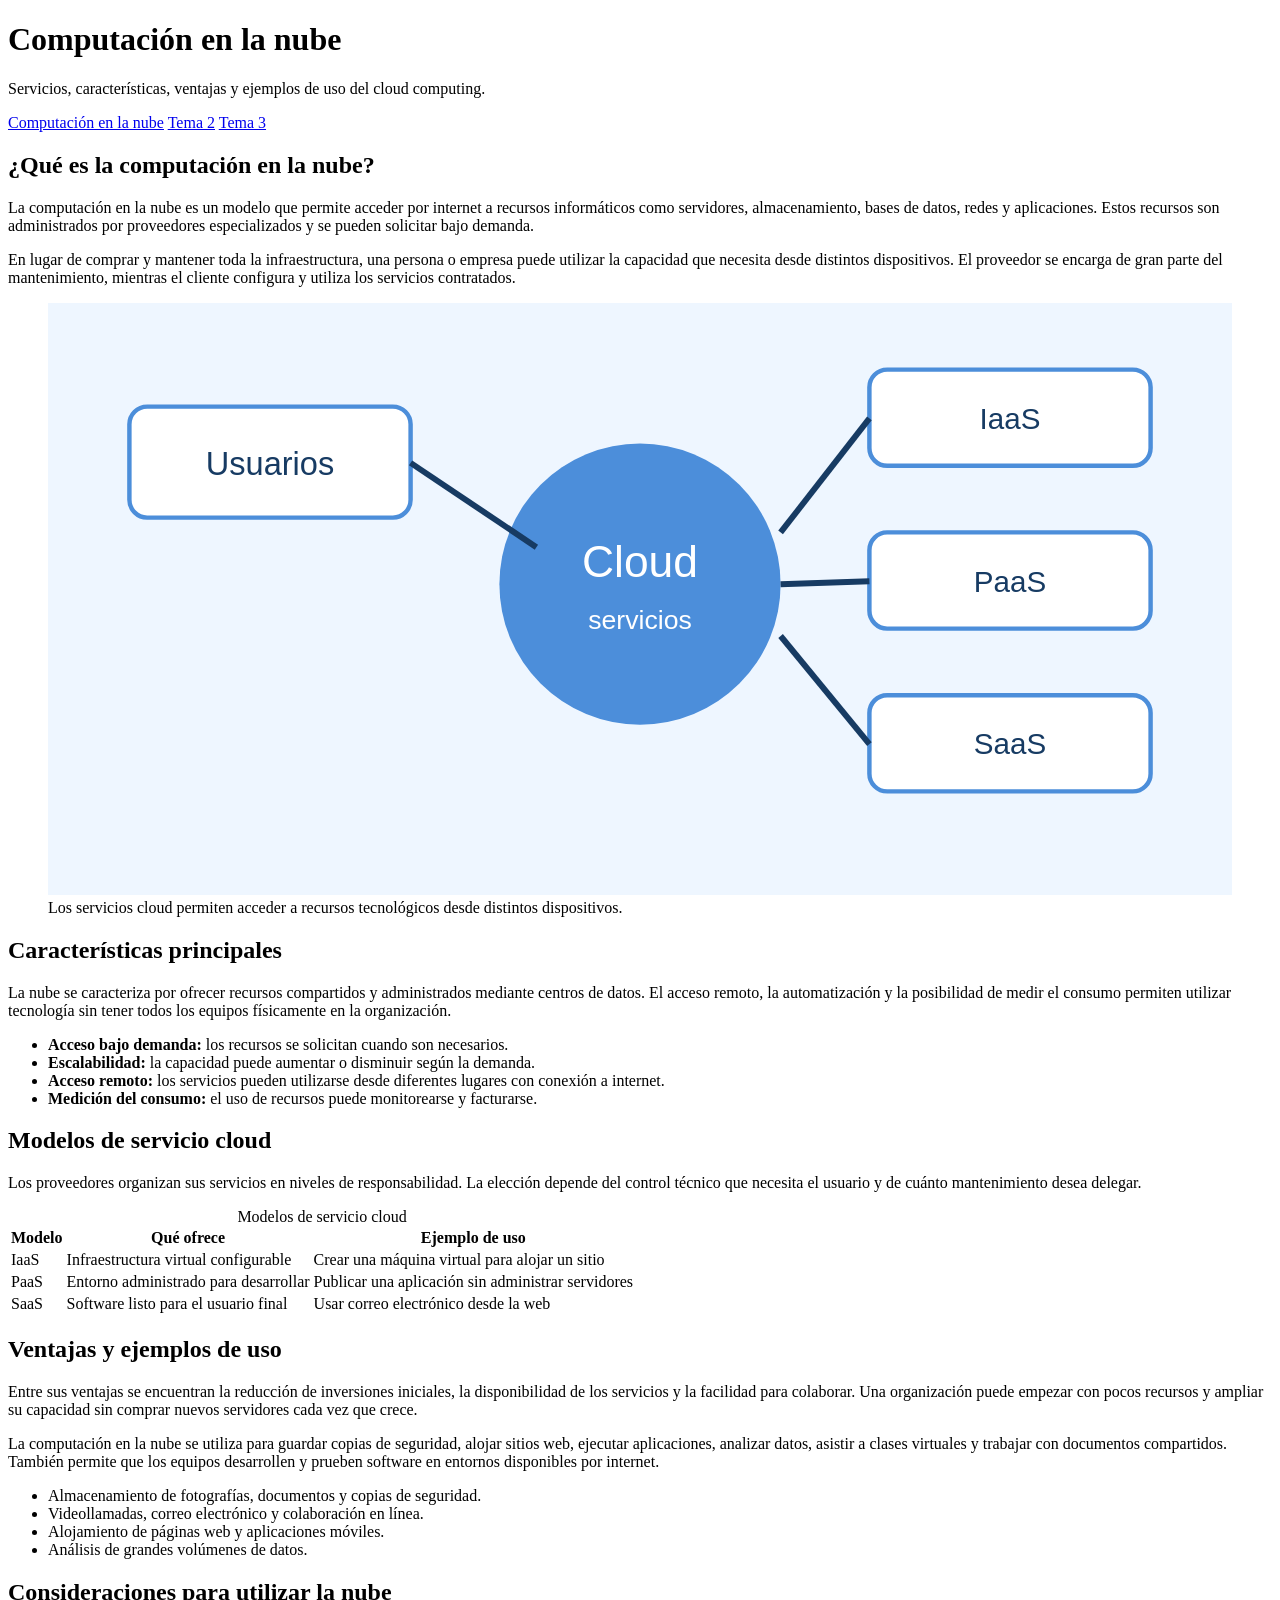
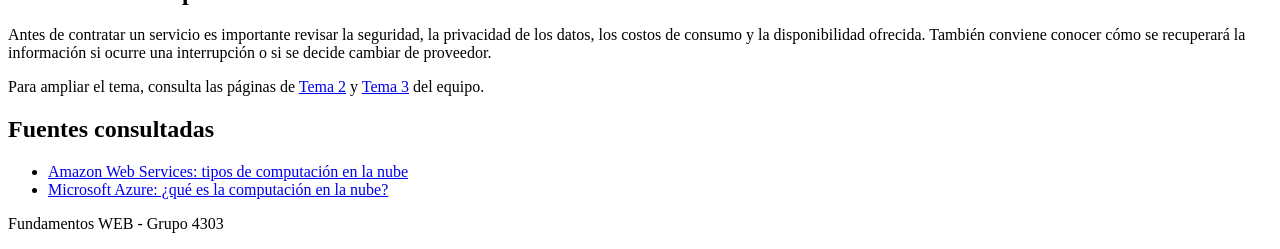
==== index.html @ 24675106 "Agrega contenido de computacion en la nube" ====
<!DOCTYPE html>
<html lang="es">
<head>
    <meta charset="UTF-8">
    <meta name="viewport" content="width=device-width, initial-scale=1.0">
    <title>Computación en la nube</title>
</head>
<body>
    <header>
        <h1>Computación en la nube</h1>
        <p>Servicios, características, ventajas y ejemplos de uso del cloud computing.</p>
    </header>

    <nav aria-label="Navegación principal">
        <a href="index.html">Computación en la nube</a>
        <a href="tema2.html">Tema 2</a>
        <a href="tema3.html">Tema 3</a>
    </nav>

    <main>
        <section>
            <h2>¿Qué es la computación en la nube?</h2>
            <p>
                La computación en la nube es un modelo que permite acceder por internet
                a recursos informáticos como servidores, almacenamiento, bases de datos,
                redes y aplicaciones. Estos recursos son administrados por proveedores
                especializados y se pueden solicitar bajo demanda.
            </p>
            <p>
                En lugar de comprar y mantener toda la infraestructura, una persona o
                empresa puede utilizar la capacidad que necesita desde distintos
                dispositivos. El proveedor se encarga de gran parte del mantenimiento,
                mientras el cliente configura y utiliza los servicios contratados.
            </p>
        </section>

        <figure>
            <img src="img/servicios-cloud.svg" alt="Diagrama de servicios cloud conectados a usuarios por internet">
            <figcaption>Los servicios cloud permiten acceder a recursos tecnológicos desde distintos dispositivos.</figcaption>
        </figure>

        <section>
            <h2>Características principales</h2>
            <p>
                La nube se caracteriza por ofrecer recursos compartidos y administrados
                mediante centros de datos. El acceso remoto, la automatización y la
                posibilidad de medir el consumo permiten utilizar tecnología sin tener
                todos los equipos físicamente en la organización.
            </p>
            <ul>
                <li><strong>Acceso bajo demanda:</strong> los recursos se solicitan cuando son necesarios.</li>
                <li><strong>Escalabilidad:</strong> la capacidad puede aumentar o disminuir según la demanda.</li>
                <li><strong>Acceso remoto:</strong> los servicios pueden utilizarse desde diferentes lugares con conexión a internet.</li>
                <li><strong>Medición del consumo:</strong> el uso de recursos puede monitorearse y facturarse.</li>
            </ul>
        </section>

        <section>
            <h2>Modelos de servicio cloud</h2>
            <p>
                Los proveedores organizan sus servicios en niveles de responsabilidad.
                La elección depende del control técnico que necesita el usuario y de
                cuánto mantenimiento desea delegar.
            </p>
            <table>
                <caption>Modelos de servicio cloud</caption>
                <thead>
                    <tr>
                        <th>Modelo</th>
                        <th>Qué ofrece</th>
                        <th>Ejemplo de uso</th>
                    </tr>
                </thead>
                <tbody>
                    <tr>
                        <td>IaaS</td>
                        <td>Infraestructura virtual configurable</td>
                        <td>Crear una máquina virtual para alojar un sitio</td>
                    </tr>
                    <tr>
                        <td>PaaS</td>
                        <td>Entorno administrado para desarrollar</td>
                        <td>Publicar una aplicación sin administrar servidores</td>
                    </tr>
                    <tr>
                        <td>SaaS</td>
                        <td>Software listo para el usuario final</td>
                        <td>Usar correo electrónico desde la web</td>
                    </tr>
                </tbody>
            </table>
        </section>

        <section>
            <h2>Ventajas y ejemplos de uso</h2>
            <p>
                Entre sus ventajas se encuentran la reducción de inversiones iniciales,
                la disponibilidad de los servicios y la facilidad para colaborar. Una
                organización puede empezar con pocos recursos y ampliar su capacidad
                sin comprar nuevos servidores cada vez que crece.
            </p>
            <p>
                La computación en la nube se utiliza para guardar copias de seguridad,
                alojar sitios web, ejecutar aplicaciones, analizar datos, asistir a
                clases virtuales y trabajar con documentos compartidos. También permite
                que los equipos desarrollen y prueben software en entornos disponibles
                por internet.
            </p>
            <ul>
                <li>Almacenamiento de fotografías, documentos y copias de seguridad.</li>
                <li>Videollamadas, correo electrónico y colaboración en línea.</li>
                <li>Alojamiento de páginas web y aplicaciones móviles.</li>
                <li>Análisis de grandes volúmenes de datos.</li>
            </ul>
        </section>

        <section>
            <h2>Consideraciones para utilizar la nube</h2>
            <p>
                Antes de contratar un servicio es importante revisar la seguridad, la
                privacidad de los datos, los costos de consumo y la disponibilidad
                ofrecida. También conviene conocer cómo se recuperará la información si
                ocurre una interrupción o si se decide cambiar de proveedor.
            </p>
            <p>
                Para ampliar el tema, consulta las páginas de
                <a href="tema2.html">Tema 2</a> y
                <a href="tema3.html">Tema 3</a> del equipo.
            </p>
        </section>

        <section>
            <h2>Fuentes consultadas</h2>
            <ul>
                <li><a href="https://aws.amazon.com/es/types-of-cloud-computing/">Amazon Web Services: tipos de computación en la nube</a></li>
                <li><a href="https://azure.microsoft.com/es-es/resources/cloud-computing-dictionary/what-is-cloud-computing">Microsoft Azure: ¿qué es la computación en la nube?</a></li>
            </ul>
        </section>
    </main>

    <footer>
        <p>Fundamentos WEB - Grupo 4303</p>
    </footer>
</body>
</html>
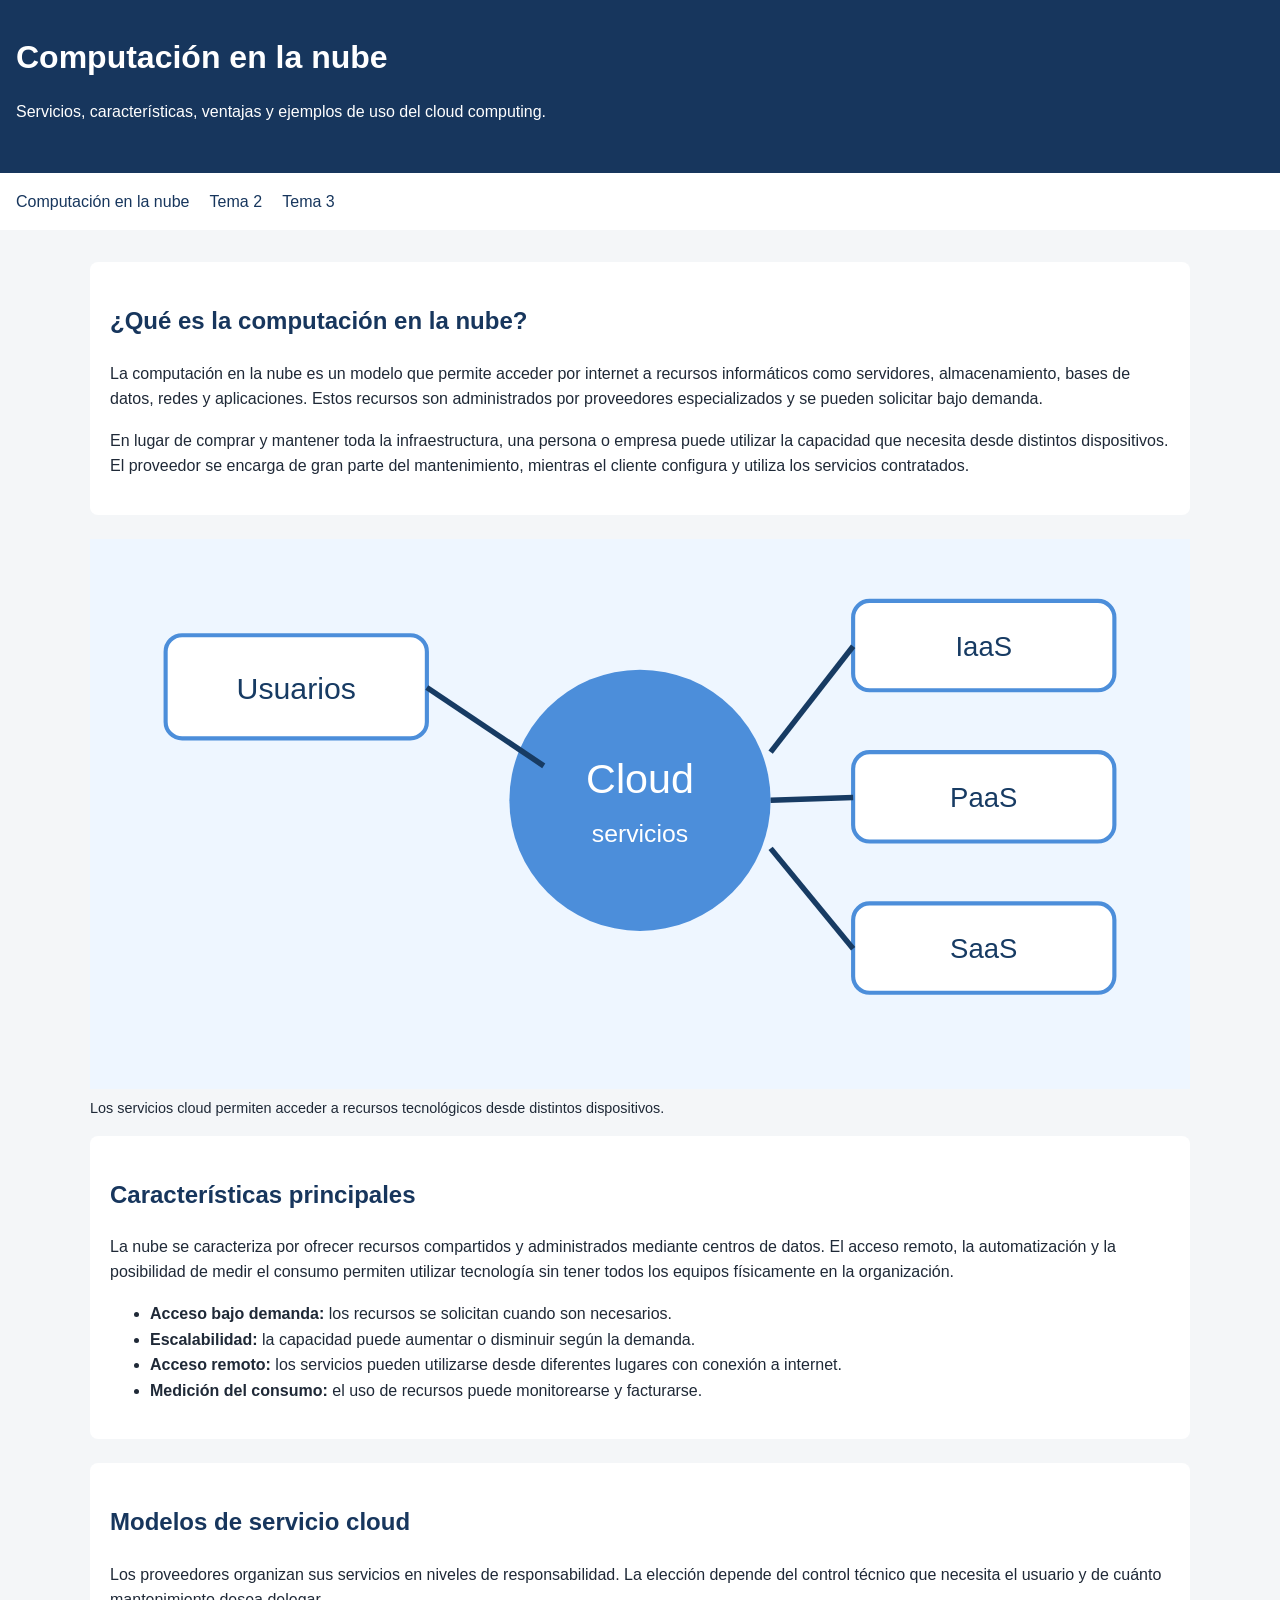
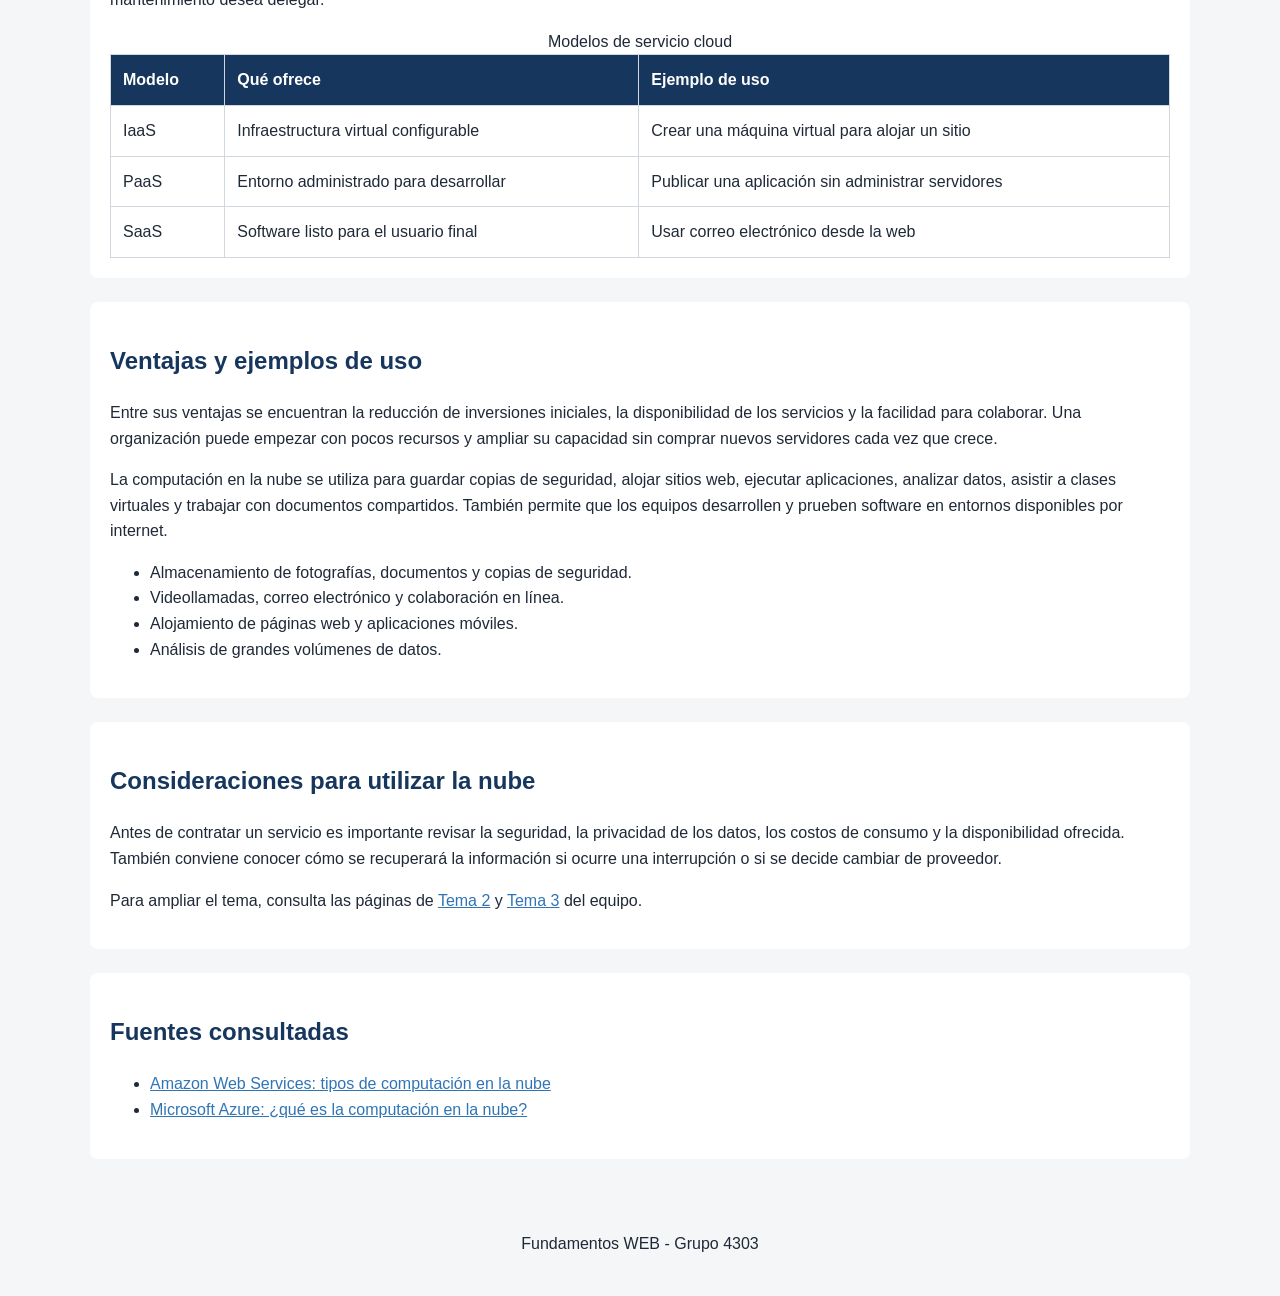
==== commit 2cc580f7: "Aplica estilos CSS al tema 1" ====
--- a/index.html
+++ b/index.html
@@ -4,21 +4,22 @@
     <meta charset="UTF-8">
     <meta name="viewport" content="width=device-width, initial-scale=1.0">
     <title>Computación en la nube</title>
+    <link rel="stylesheet" href="styless.css">
 </head>
 <body>
-    <header>
-        <h1>Computación en la nube</h1>
+    <header class="site-header">
+        <h1 class="site-header__title">Computación en la nube</h1>
         <p>Servicios, características, ventajas y ejemplos de uso del cloud computing.</p>
     </header>
 
-    <nav aria-label="Navegación principal">
+    <nav class="main-nav" aria-label="Navegación principal">
         <a href="index.html">Computación en la nube</a>
         <a href="tema2.html">Tema 2</a>
         <a href="tema3.html">Tema 3</a>
     </nav>
 
-    <main>
-        <section>
+    <main class="site-main">
+        <section class="topic-section">
             <h2>¿Qué es la computación en la nube?</h2>
             <p>
                 La computación en la nube es un modelo que permite acceder por internet
@@ -39,7 +40,7 @@
             <figcaption>Los servicios cloud permiten acceder a recursos tecnológicos desde distintos dispositivos.</figcaption>
         </figure>
 
-        <section>
+        <section class="topic-section">
             <h2>Características principales</h2>
             <p>
                 La nube se caracteriza por ofrecer recursos compartidos y administrados
@@ -55,7 +56,7 @@
             </ul>
         </section>
 
-        <section>
+        <section class="topic-section">
             <h2>Modelos de servicio cloud</h2>
             <p>
                 Los proveedores organizan sus servicios en niveles de responsabilidad.
@@ -91,7 +92,7 @@
             </table>
         </section>
 
-        <section>
+        <section class="topic-section">
             <h2>Ventajas y ejemplos de uso</h2>
             <p>
                 Entre sus ventajas se encuentran la reducción de inversiones iniciales,
@@ -114,7 +115,7 @@
             </ul>
         </section>
 
-        <section>
+        <section class="topic-section">
             <h2>Consideraciones para utilizar la nube</h2>
             <p>
                 Antes de contratar un servicio es importante revisar la seguridad, la
@@ -129,7 +130,7 @@
             </p>
         </section>
 
-        <section>
+        <section class="topic-section">
             <h2>Fuentes consultadas</h2>
             <ul>
                 <li><a href="https://aws.amazon.com/es/types-of-cloud-computing/">Amazon Web Services: tipos de computación en la nube</a></li>
@@ -138,7 +139,7 @@
         </section>
     </main>
 
-    <footer>
+    <footer class="site-footer">
         <p>Fundamentos WEB - Grupo 4303</p>
     </footer>
 </body>
--- a/styless.css
+++ b/styless.css
@@ -0,0 +1,99 @@
+:root {
+    --color-primary: #17365d;
+    --color-secondary: #2f75b5;
+    --color-accent: #b5533c;
+    --color-bg: #f4f6f8;
+    --color-surface: #ffffff;
+    --color-text: #1f2937;
+}
+
+* {
+    box-sizing: border-box;
+}
+
+body {
+    margin: 0;
+    font-family: Arial, Helvetica, sans-serif;
+    line-height: 1.6;
+    background-color: var(--color-bg);
+    color: var(--color-text);
+}
+
+img {
+    max-width: 100%;
+    height: auto;
+}
+.site-header {
+    background-color: var(--color-primary);
+    color: white;
+    padding: 2rem 1rem;
+}
+
+.site-header__title {
+    margin: 0;
+}
+
+.main-nav {
+    background-color: var(--color-surface);
+    padding: 1rem;
+}
+
+.main-nav a {
+    color: var(--color-primary);
+    text-decoration: none;
+    margin-right: 1rem;
+}
+
+.main-nav a:hover,
+.main-nav a:focus {
+    text-decoration: underline;
+}
+.site-main {
+    width: min(1100px, 92%);
+    margin: 2rem auto;
+}
+
+.topic-section {
+    background-color: var(--color-surface);
+    padding: 1.25rem;
+    margin-bottom: 1.5rem;
+    border-radius: 0.5rem;
+}
+
+.topic-section h2 {
+    color: var(--color-primary);
+}
+
+table {
+    width: 100%;
+    border-collapse: collapse;
+}
+
+th, td {
+    border: 1px solid #d0d7de;
+    padding: 0.75rem;
+    text-align: left;
+}
+
+th {
+    background-color: var(--color-primary);
+    color: white;
+}
+
+figure {
+    margin: 1rem 0;
+}
+
+figcaption {
+    font-size: 0.9rem;
+}
+
+a {
+    color: var(--color-secondary);
+}
+
+.site-footer {
+    text-align: center;
+    padding: 1.5rem;
+    color: var(--color-text);
+}
